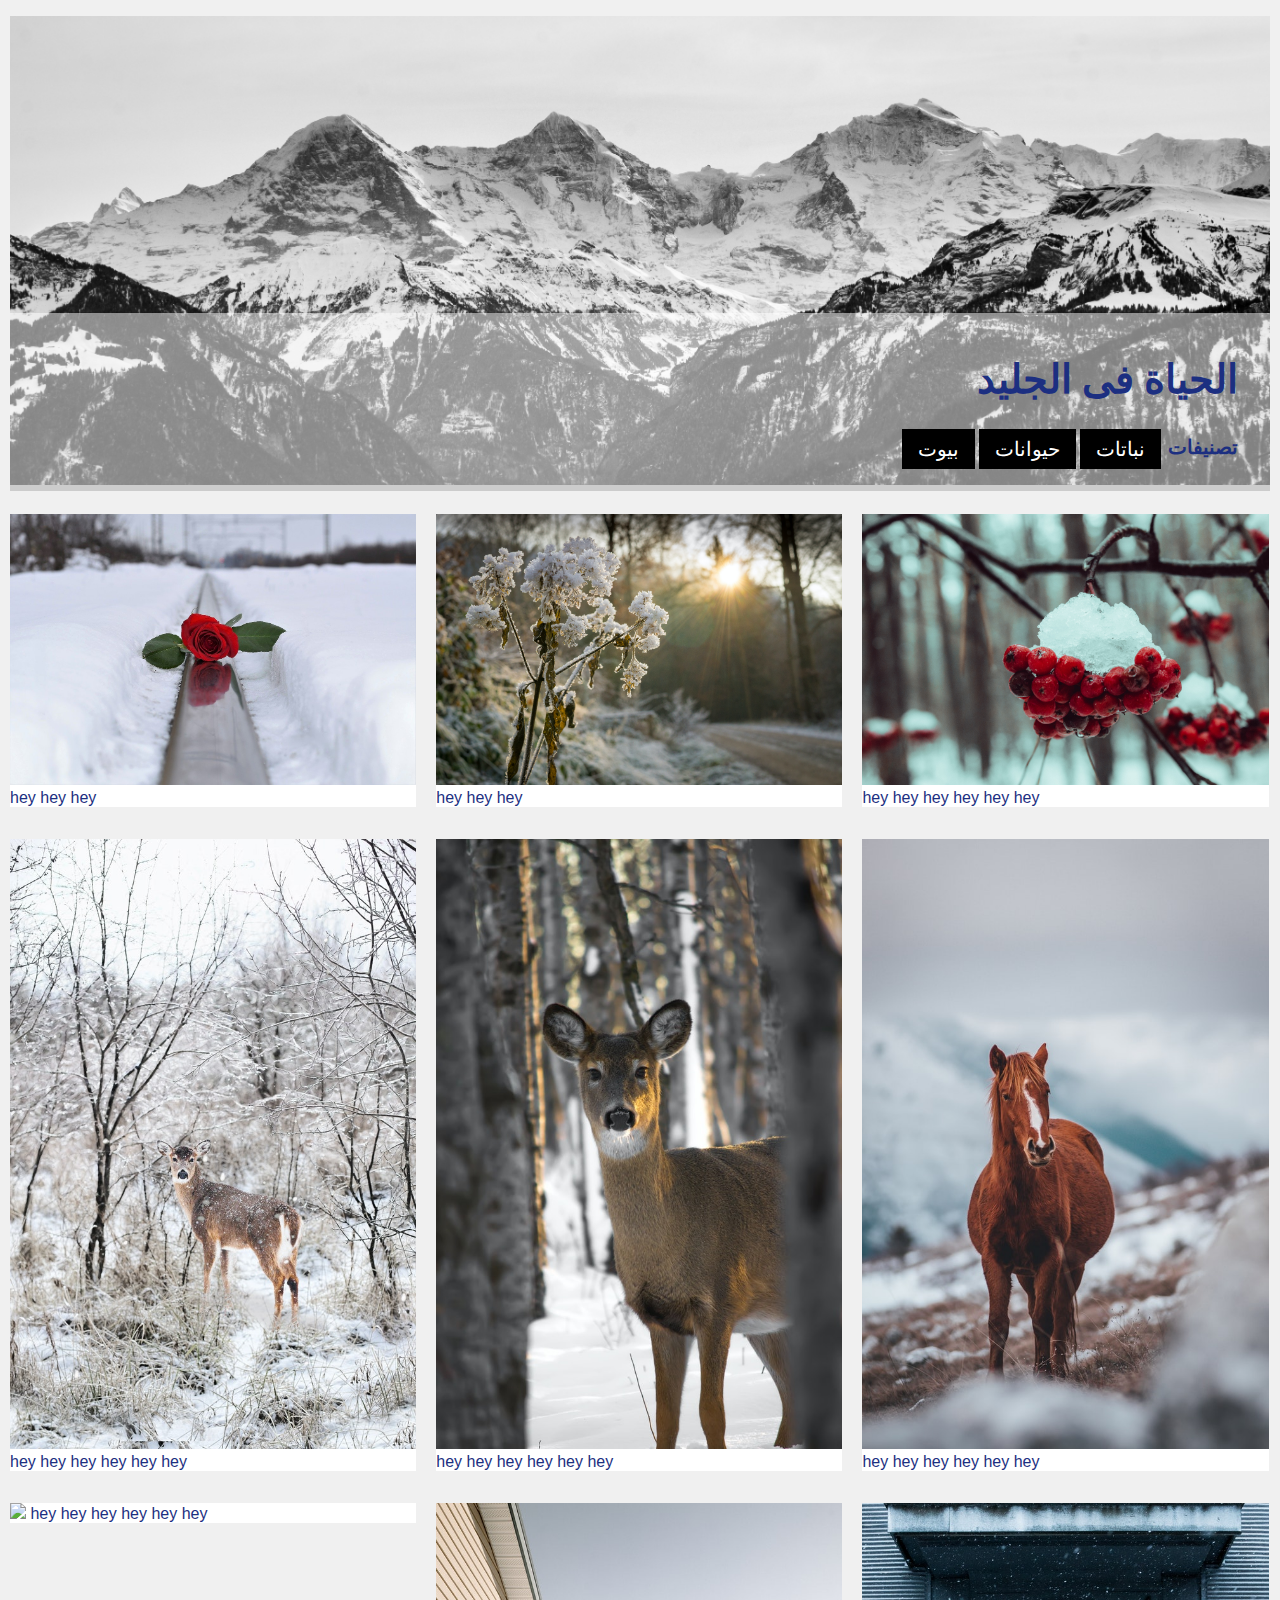
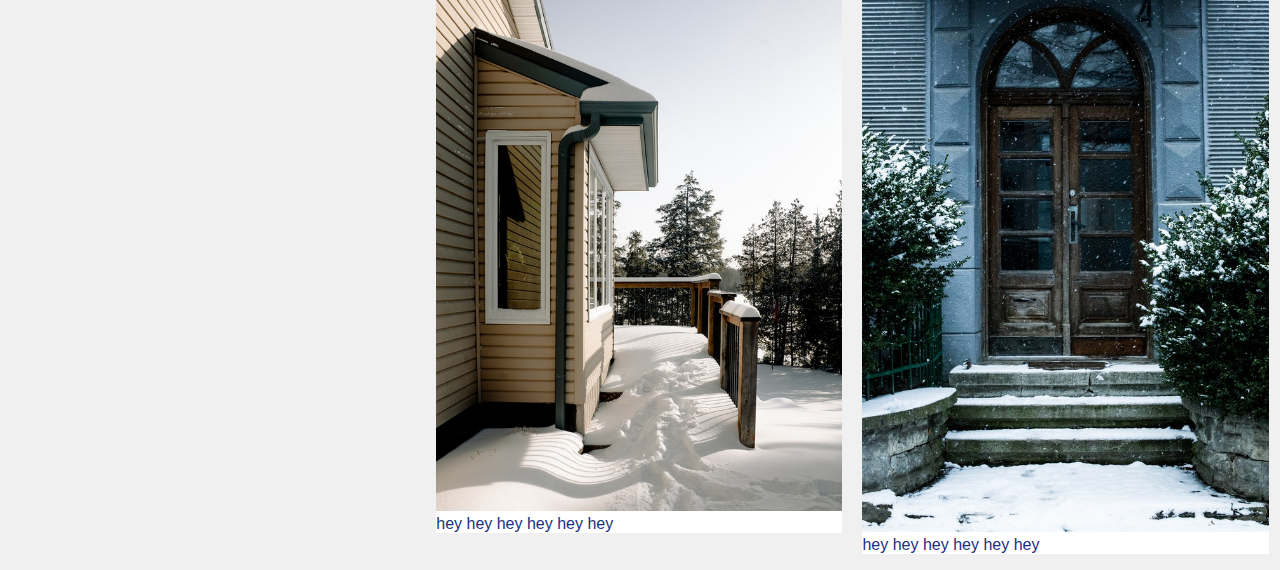
==== index.html @ 95ade7ac "preview" ====
<!DOCTYPE html>
<html>
<head>
    <meta name="viewport" content="width=device-width, initial-scale=1">
    <title>
    plants in the snow
    </title>
    <link rel=stylesheet href="my_style.css">
    </head>
    <body class="my-light-gray">
    
    <div class="my-container ">
        <img src="adventure-alpine-background-black-and-white-355747.jpg" width="100%"/>
        <div class="tyara right-first">
        
        <div class="my-section my-BottomBar my-padding-16 arabic">
            <h1 class="arabic"><b>الحياة فى الجليد</b></h1>
       
            <span class="arabic" style="margin-right: 16px; "><b>تصنيفات</b></span>
        <a href="#plants" class="my-button arabic " style="background-color:black;color: white;">
        نباتات
        </a><a href="#animals" class="my-button arabic" style=" background-color:black;color: white;">
        حيوانات
        </a><a href="#houses" class="my-button arabic " style="background-color:black;color: white;">
        بيوت
        </a>
            </div>
        </div>
        </div>
        
        <div id="plants" class=" my-third my-neg-rel-margin  ">
            
        <div class="my-container">
           <div class="my-card">
            <img src="red-rose-in-snow-3273572_1280.jpg" width="100%"/>
             hey hey hey
            </div>
        </div>
        </div>
        
        
        
            
        <div i class=" my-third my-neg-rel-margin">
        <div class="my-container">
           <div class="my-card"> <img src="branches-close-up-cold-daylight-245753.jpg" width=100%/>
             hey hey hey
            </div>
            </div>
        </div>
            
        <div class=" my-third my-neg-rel-margin">
            <div class="my-container">
           <div class="my-card">
            <img src="berries-on-tree-1676914.jpg"class="my-hover" width=100%/>
             hey hey hey
 hey hey hey
            </div>
            </div>
        </div>
        <div id="animals" class=" my-third ">
            <div class="my-container">
           <div class="my-card">
            <img src="brown-deer-surrounded-with-snow-covered-trees-3563476.jpg"class="my-hover" width=100%/>
             hey hey hey
 hey hey hey
            </div>
            </div>
        </div>
        <div class=" my-third ">
            <div class="my-container">
           <div class="my-card">
            <img src="animal-animal-photography-buck-cold-286973.jpg"class="my-hover" width=100%/>
             hey hey hey
 hey hey hey
            </div>
            </div>
        </div>
        <div class=" my-third ">
            <div class="my-container">
           <div class="my-card">
            <img src="shallow-focus-photo-of-brown-horse-2313396.jpg"class="my-hover" width=100%/>
             hey hey hey
 hey hey hey
            </div>
            </div>
        </div>
        <div id="houses" class=" my-third ">
            <div class="my-container">
           <div class="my-card">
            <img src="house-with-turned-on-light-3538558.jpg"class="my-hover" width=100%/>
             hey hey hey
 hey hey hey
            </div>
            </div>
        </div>
        <div class=" my-third ">
            <div class="my-container">
           <div class="my-card">
            <img src="porch-covered-with-snow-3564358.jpg"class="my-hover" width=100%/>
             hey hey hey
 hey hey hey
            </div>
            </div>
        </div>
        <div class=" my-third ">
            <div class="my-container">
           <div class="my-card">
            <img src="closed-brown-wooden-door-1779250.jpg"class="my-hover" width=100%/>
             hey hey hey
 hey hey hey
            </div>
            </div>
        </div>
        
    </body>
</html>
---- my_style.css ----
body,h1,h2,h3,h4,h5,h6 {font-family: "Raleway", sans-serif}
.arabic{
    direction: rtl;
    font-family: adobe naskh medium;
    font-size:20px;
    
}
h1{
    padding-right: 16px;
    font-size: 40px !important;
}

.my-light-gray{
    background-color: #F0F0F0;
}
.my-container{
    padding: 1em 10px;
    color: #1c2f81;
    
}
.my-section{
    margin-top: 16px !important;
    margin-bottom: 16px !important;}

.right-first{
        position:relative; 
   
    
        

}
body{
    margin:0px;
    padding: 0px;
}
#card{
    margin: 0px;
}
.tyara{
    position: relative;
    bottom: 195px;
    
    /*width:95.5%;*/
    background-color: rgb(256,256,256,0.5);
    
}
.my-neg-rel-margin{
    margin-top:-220px;
}
.my-padding-16{
    padding: 16px;
}
.my-BottomBar{
    border-bottom: 6px #ccc solid;
}
.my-button{
    display: inline-block;
    padding: 8px 16px;
    vertical-align: middle;
    text-align: center;
    cursor:pointer;
    border: none;
    margin-right: 2px;
    margin-left: 2px;
    text-decoration: none;
}
.my-button:hover{color:#000!important;
    background-color:#ccc!important}
.my-padding-8{
    padding:0 8px;
}
.my-third{
     
    float: left;
    width: 33.3% !important ;
    
       
    
}

.my-card{
   
    background-color: white;
    
}
.my-hover:hover{
    opacity:0.5;
    cursor: pointer;
}
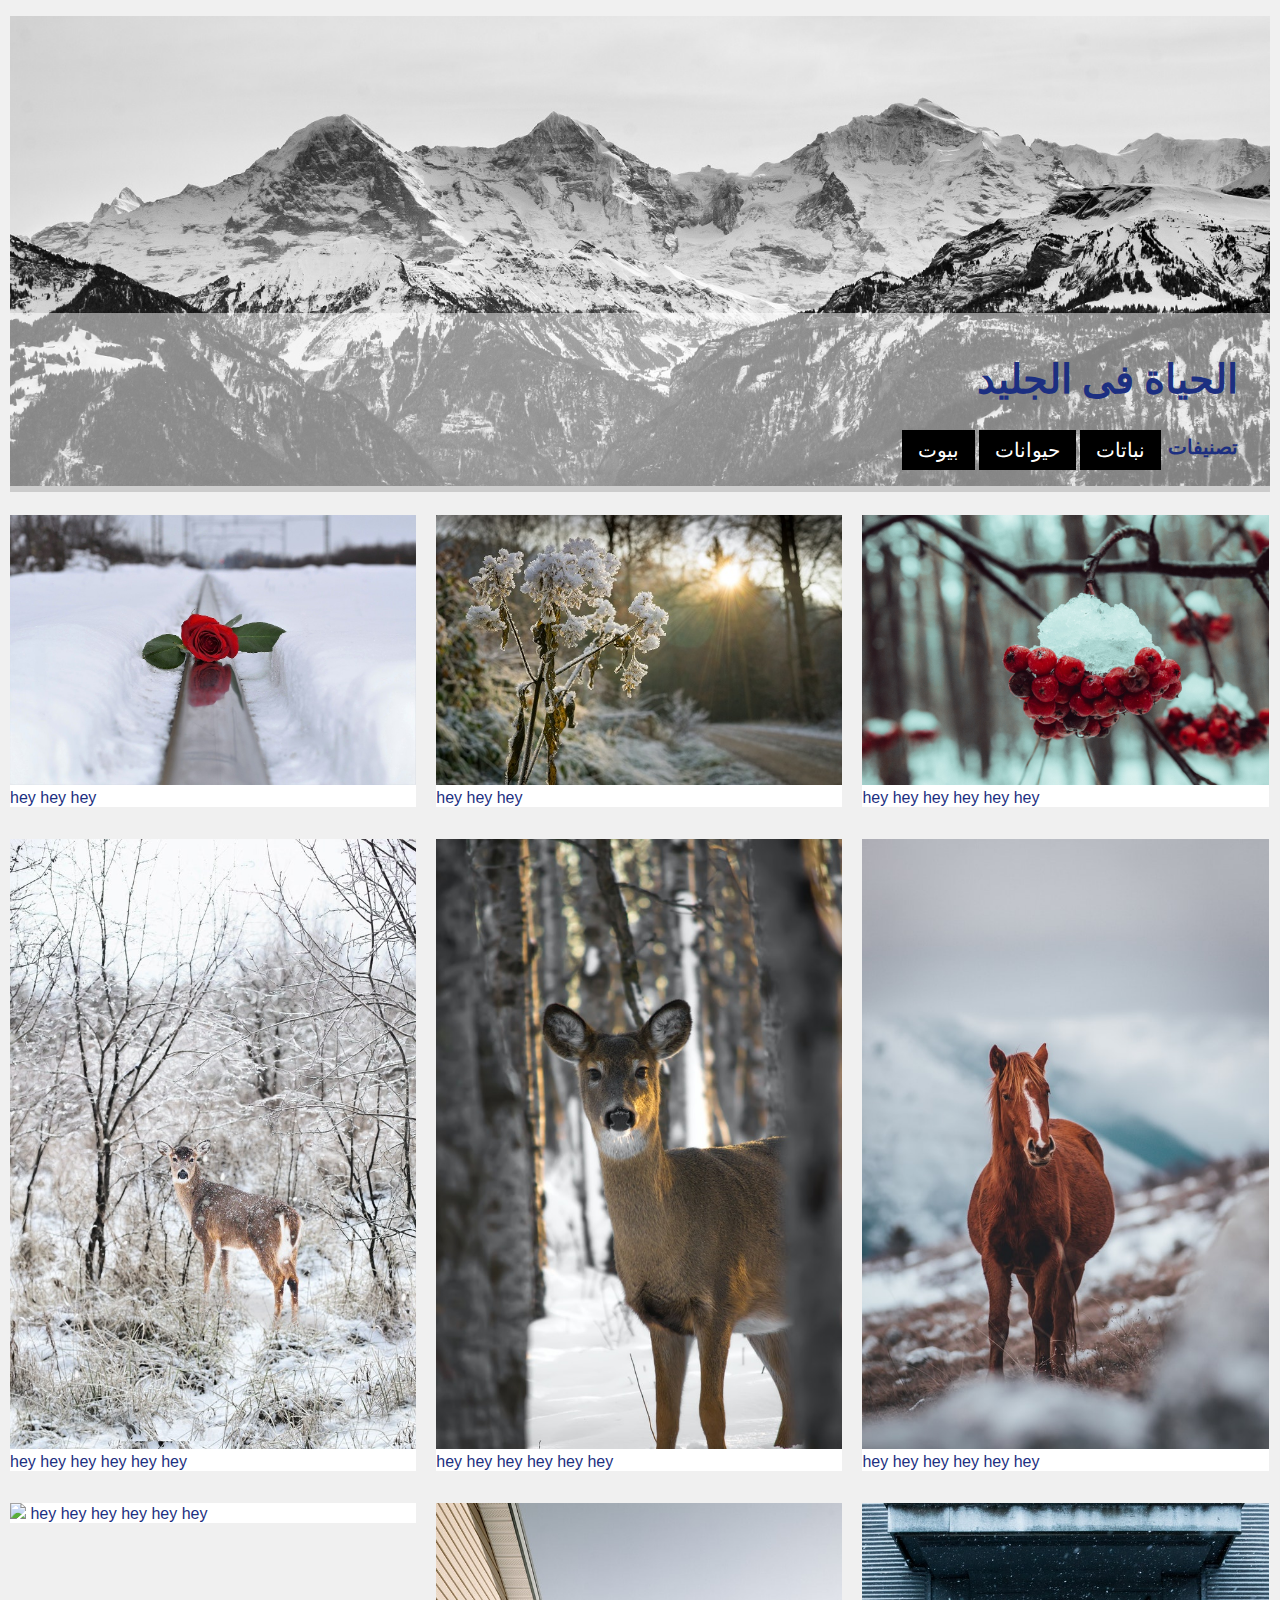
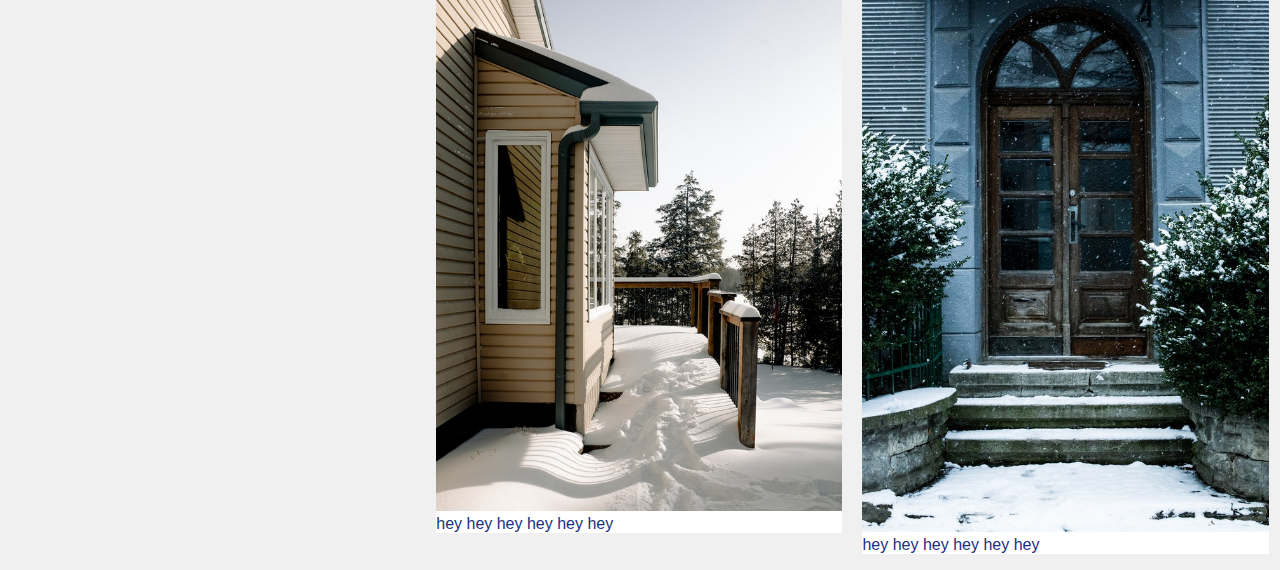
==== commit b61dacea: "finalfinal2 resized" ====
--- a/index.html
+++ b/index.html
@@ -16,7 +16,7 @@
         <div class="my-section my-BottomBar my-padding-16 arabic">
             <h1 class="arabic"><b>الحياة فى الجليد</b></h1>
        
-            <span class="arabic" style="margin-right: 16px; "><b>تصنيفات</b></span>
+            <span class="arabic sec" ><b>تصنيفات</b></span>
         <a href="#plants" class="my-button arabic " style="background-color:black;color: white;">
         نباتات
         </a><a href="#animals" class="my-button arabic" style=" background-color:black;color: white;">
@@ -28,11 +28,11 @@
         </div>
         </div>
         
-        <div id="plants" class=" my-third my-neg-rel-margin  ">
+        <div id="plants" class="my-neg-rel-margin my-third   ">
             
         <div class="my-container">
            <div class="my-card">
-            <img src="red-rose-in-snow-3273572_1280.jpg" width="100%"/>
+            <img src="red-rose-in-snow-3273572_1280.jpg" width="100%" class="my-hover"/>
              hey hey hey
             </div>
         </div>
@@ -41,9 +41,9 @@
         
         
             
-        <div i class=" my-third my-neg-rel-margin">
+        <div class=" my-third my-neg-rel-margin">
         <div class="my-container">
-           <div class="my-card"> <img src="branches-close-up-cold-daylight-245753.jpg" width=100%/>
+           <div class="my-card"> <img src="branches-close-up-cold-daylight-245753.jpg" width=100% class="my-hover"/>
              hey hey hey
             </div>
             </div>
@@ -114,4 +114,4 @@
         </div>
         
     </body>
-</html>
+</html>--- a/my_style.css
+++ b/my_style.css
@@ -69,10 +69,11 @@
 .my-padding-8{
     padding:0 8px;
 }
+
 .my-third{
      
     float: left;
-    width: 33.3% !important ;
+    width: 33.3% !important;
     
        
     
@@ -83,7 +84,59 @@
     background-color: white;
     
 }
+.sec{
+    margin-right: 16px;
+}
 .my-hover:hover{
     opacity:0.5;
     cursor: pointer;
+}
+
+@media screen and (max-width:800px){
+    .my-third{
+        width: 100% !important;
+        float: left;
+    }
+    h1{
+    padding-right: 8px;
+    font-size: 10px !important;
+}
+    .sec{
+        margin-right: 8px;
+    }
+    
+    
+    .my-neg-rel-margin{
+    margin-top:0px;
+}
+    #plants{
+       
+    margin-top:-100px;
+
+    }
+    .my-padding-16{
+        padding: 4px;
+        
+    }
+    .tyara{
+        position: relative;
+    bottom: 70px;
+    
+    /*width:95.5%;*/
+   
+    }
+    .my-button{
+    display: inline-block;
+    padding: 4px 8px;
+    vertical-align: middle;
+    text-align: center;
+    cursor:pointer;
+    border: none;
+    margin-right: 2px;
+    margin-left: 2px;
+    text-decoration: none;
+}
+    .arabic{
+        font-size: 5px;
+    }
 }